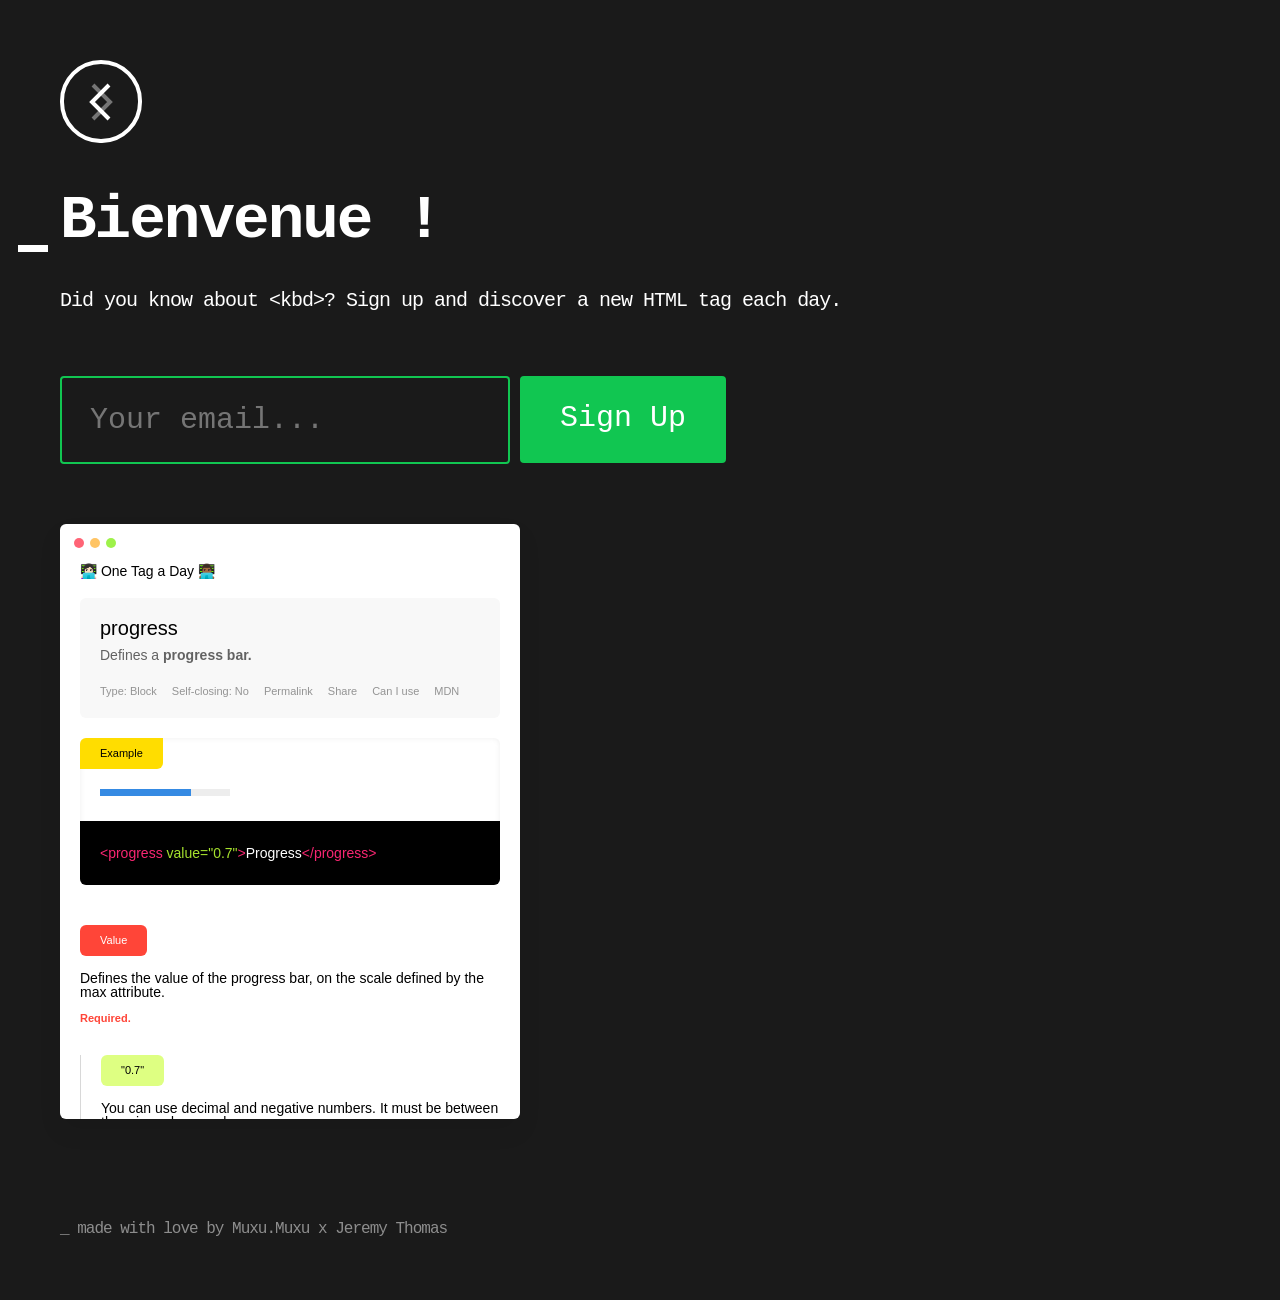
==== fr/index.html @ 7131e2dd "Automated commit at 2017-08-12 12:40:40 UTC by middleman-deploy 2.0.0-alpha" ====
<!DOCTYPE html><html><head><title>One Tag a Day</title><meta content="text/html; charset=UTF-8" http-equiv="Content-Type" /><meta charset="utf-8" /><meta content="Sign up and discover a new HTML tag each day." name="description" /><meta content="width=device-width, initial-scale=1.0, maximum-scale=1, user-scalable=0" name="viewport" /><meta content="#ffffff" name="theme-color" /><meta content="One Tag a Day" property="og:site_name" /><meta content="One Tag a Day" property="og:title" /><meta content="website" property="og:type" /><meta content="https://onetagaday.com" property="og:url" /><meta content="Sign up and discover a new HTML tag each day." property="og:description" /><meta content="https://onetagaday.com/images/og-image.png" property="og:image" /><link href="favicon.ico" rel="icon" type="image/ico" /><meta content="authenticity_token" name="csrf-param" /><meta name="csrf-token" /><link href="/stylesheets/all.css" rel="stylesheet" /></head><body><div class="desktop"><div class="flex"><div class="left"><img src="/images/logo.svg" alt="Logo" /><div class="dash"></div><h1>Bienvenue !</h1><p class="subtitle">Did you know about &lt;kbd&gt;? Sign up and discover a new HTML tag each day.</p><!-- Begin MailChimp Signup Form -->
</style>
<div id="mc_embed_signup">
<form action="//muxumuxu.us14.list-manage.com/subscribe/post?u=eccf5f72255b20ee4b052a622&amp;id=f0b844d57b" method="post" id="mc-embedded-subscribe-form" name="mc-embedded-subscribe-form" class="validate" target="_blank" novalidate>
    <div id="mc_embed_signup_scroll">

	<input type="email" value="" name="EMAIL" class="email" id="mce-EMAIL" placeholder="Your email..." autofocus required>
    <!-- real people should not fill this in and expect good things - do not remove this or risk form bot signups-->
    <div style="position: absolute; left: -5000px;" aria-hidden="true"><input type="text" name="b_eccf5f72255b20ee4b052a622_f0b844d57b" tabindex="-1" value=""></div>
    <div class="clear"><input type="submit" value="Sign Up" name="subscribe" id="mc-embedded-subscribe" class="button"></div>
    </div>
</form>
</div>

<!--End mc_embed_signup-->
<p class="footer">_ made with love by <a href="https://www.muxumuxu.com" target="_blank">Muxu.Muxu</a> x <a href="https://twitter.com/jgthms" target="_blank">Jeremy Thomas</a></p></div><div class="right"><div class="newsletter"><div class="dots"><div class="dot red"></div><div class="dot yellow"></div><div class="dot green"></div></div><h2>👩🏻‍💻 One Tag a Day 👨🏾‍💻</h2><div class="tag"><h3>progress</h3><p class="definition">Defines a <span style="font-weight:700;font-size:14px;color:black;">progress bar.</span></p><span class="info">Type: Block</span><span class="info">Self-closing: No</span><span class="info">Permalink</span><span class="info">Share</span><span class="info">Can I use</span><span class="info">MDN</span></div><div class="example"><h4>Example</h4><progress value="0.7"></progress><div class="code"><span class="pink">&lt;progress </span><span class="green">value=&quot;0.7&quot;</span><span class="pink">&gt;</span><span class="white">Progress</span><span class="pink">&lt;/progress&gt;</span></div></div><div class="value"><h5>Value</h5><p class="value-description">Defines the value of the progress bar, on the scale defined by the max attribute.</p><span>Required.</span></div><div class="number"><h6>&quot;0.7&quot;</h6><p class="number-description">You can use decimal and negative numbers. It must be between the min and max values.</p></div></div><span class="baseline">One Tag a Day</span></div></div></div><div class="mobile"><div class="left"><img src="/images/logo.svg" alt="Logo" /><div class="dash"></div><h1>Bienvenue !</h1><p class="subtitle">Did you know about &lt;kbd&gt;? Sign up and discover a new HTML tag each day.</p><!-- Begin MailChimp Signup Form -->
</style>
<div id="mc_embed_signup">
<form action="//muxumuxu.us14.list-manage.com/subscribe/post?u=eccf5f72255b20ee4b052a622&amp;id=f0b844d57b" method="post" id="mc-embedded-subscribe-form" name="mc-embedded-subscribe-form" class="validate" target="_blank" novalidate>
    <div id="mc_embed_signup_scroll">

	<input type="email" value="" name="EMAIL" class="email" id="mce-EMAIL" placeholder="Your email..." autofocus required>
    <!-- real people should not fill this in and expect good things - do not remove this or risk form bot signups-->
    <div style="position: absolute; left: -5000px;" aria-hidden="true"><input type="text" name="b_eccf5f72255b20ee4b052a622_f0b844d57b" tabindex="-1" value=""></div>
    <div class="clear"><input type="submit" value="Sign Up" name="subscribe" id="mc-embedded-subscribe" class="button"></div>
    </div>
</form>
</div>

<!--End mc_embed_signup-->
<div class="newsletter"><div class="dots"><div class="dot red"></div><div class="dot yellow"></div><div class="dot green"></div></div><h2>👩🏻‍💻 One Tag a Day 👨🏾‍💻</h2><div class="tag"><h3>progress</h3><p class="definition">Defines a <span style="font-weight:700;font-size:14px;color:black;">progress bar.</span></p><span class="info">Type: Block</span><span class="info">Self-closing: No</span><span class="info">Permalink</span><span class="info">Share</span><span class="info">Can I use</span><span class="info">MDN</span></div><div class="example"><h4>Example</h4><progress value="0.7"></progress><div class="code"><span class="pink">&lt;progress </span><span class="green">value=&quot;0.7&quot;</span><span class="pink">&gt;</span><span class="white">Progress</span><span class="pink">&lt;/progress&gt;</span></div></div><div class="value"><h5>Value</h5><p class="value-description">Defines the value of the progress bar, on the scale defined by the max attribute.</p><span>Required.</span></div><div class="number"><h6>&quot;0.7&quot;</h6><p class="number-description">You can use decimal and negative numbers. It must be between the min and max values.</p></div></div><p class="footer">_ made with love by <a href="https://www.muxumuxu.com" target="_blank">Muxu.Muxu</a> x <a href="https://twitter.com/jgthms" target="_blank">Jeremy Thomas</a></p></div></div><script src="/javascripts/site.js"></script></body></html>
---- stylesheets/all.css ----
html, body, div, span, applet, object, iframe,
h1, h2, h3, h4, h5, h6, p, blockquote, pre,
a, abbr, acronym, address, big, cite, code,
del, dfn, em, img, ins, kbd, q, s, samp,
small, strike, strong, sub, sup, tt, var,
b, u, i, center,
dl, dt, dd, ol, ul, li,
fieldset, form, label, legend,
table, caption, tbody, tfoot, thead, tr, th, td,
article, aside, canvas, details, embed,
figure, figcaption, footer, header, hgroup,
menu, nav, output, ruby, section, summary,
time, mark, audio, video {
  margin: 0;
  padding: 0;
  border: 0;
  font-size: 100%;
  font: inherit;
  vertical-align: baseline; }

/* HTML5 display-role reset for older browsers */
article, aside, details, figcaption, figure,
footer, header, hgroup, menu, nav, section {
  display: block; }

body {
  line-height: 1; }

ol, ul {
  list-style: none; }

blockquote, q {
  quotes: none; }

blockquote:before, blockquote:after,
q:before, q:after {
  content: "";
  content: none; }

table {
  border-collapse: collapse;
  border-spacing: 0; }

* {
  -webkit-font-smoothing: antialiased;
  -moz-osx-font-smoothing: grayscale;
  -webkit-appearance: none;
  outline: none; }

body {
  font-family: "Arial", sans-serif; }

h1 {
  font-family: "Roboto Mono", monospace;
  color: white;
  font-size: 61px;
  line-height: 70px;
  letter-spacing: -2px;
  font-weight: 700;
  margin-top: 40px; }

h2 {
  font-size: 14px; }

h3 {
  font-size: 20px; }

h4 {
  font-size: 11px;
  background-color: #FFDD00;
  padding: 10px 20px;
  border-bottom-right-radius: 6px;
  border-top-left-radius: 6px;
  display: inline-block; }

h5 {
  background: #FF4538;
  color: white;
  border-radius: 6px;
  font-size: 11px;
  padding: 10px 20px;
  display: inline-block; }

h6 {
  background: #DEFF82;
  border-radius: 6px;
  font-size: 11px;
  padding: 10px 20px;
  display: inline-block;
  margin-bottom: 15px; }

p.subtitle {
  font-family: "Roboto Mono", monospace;
  color: white;
  font-size: 20px;
  line-height: 30px;
  letter-spacing: -1px;
  margin-top: 30px; }
p.footer {
  font-family: "Roboto Mono", monospace;
  color: white;
  font-size: 16px;
  letter-spacing: -1px;
  opacity: 0.5;
  padding-top: 335px; }
p.definition {
  opacity: 0.6;
  font-size: 14px;
  margin: 10px 0 20px; }
p.value-description {
  font-size: 14px;
  margin: 15px 0 10px; }
p.number-description {
  font-size: 14px; }

span.info {
  font-size: 11px;
  opacity: 0.4;
  margin-right: 15px; }
span.baseline {
  font-family: "Roboto Mono", monospace;
  font-size: 71px;
  opacity: 0.03;
  font-weight: 700;
  width: 360px;
  text-align: right;
  line-height: 63px;
  letter-spacing: -2.3px;
  display: block;
  float: right;
  margin: 45px 70px 0 0; }
span.pink {
  color: #F92672; }
span.green {
  color: #A6E22E; }
span.white {
  color: white; }

a {
  text-decoration: none;
  color: inherit; }
  a:hover {
    border-bottom: 2px solid #11C651; }

#mc_embed_signup_scroll {
  display: -webkit-inline-box;
  display: -ms-inline-flexbox;
  display: inline-flex;
  padding-top: 60px; }

input {
  font-family: "Roboto Mono", monospace;
  border-radius: 4px;
  font-size: 30px; }

input[type=email] {
  width: 390px;
  border: 2px solid #11C651;
  background-color: #1A1A1A;
  padding: 25px 28px;
  margin-right: 10px;
  color: white; }

input[type=submit] {
  border: 0;
  background-color: #11C651;
  color: white;
  padding: 25px 40px 28px;
  -webkit-transition: opacity 0.3s;
  transition: opacity 0.3s; }
  input[type=submit]:hover {
    opacity: 0.7;
    cursor: pointer; }

progress {
  display: block;
  margin: 20px 0 25px 20px; }

progress[value] {
  -webkit-appearance: none;
  -moz-appearance: none;
       appearance: none;
  width: 130px;
  height: 7px;
  border-radius: 20px; }

progress[value]::-webkit-progress-bar {
  background: #EDEDED; }

progress[value]::-webkit-progress-value {
  background: #358AE3; }

.desktop {
  display: block; }

.mobile {
  display: none; }

.code {
  padding: 25px 20px;
  background: black;
  border-bottom-left-radius: 6px;
  border-bottom-right-radius: 6px;
  font-size: 14px; }

.flex {
  display: -webkit-box;
  display: -ms-flexbox;
  display: flex;
  -webkit-box-orient: horizontal;
  -webkit-box-direction: normal;
      -ms-flex-direction: row;
          flex-direction: row; }

.left {
  width: 660px;
  background: #1A1A1A;
  padding: 80px;
  position: relative; }
  .left .dash {
    background-color: white;
    width: 30px;
    height: 7px;
    position: absolute;
    left: 35px;
    top: 266px; }

.right {
  background: #F8F8F8;
  -webkit-box-flex: 1;
      -ms-flex-positive: 1;
          flex-grow: 1; }

.newsletter {
  width: 420px;
  border-radius: 6px;
  margin: 80px auto;
  background: white;
  padding: 40px 20px 0 20px;
  position: relative;
  -webkit-box-shadow: 0 12px 24px 0 rgba(0, 0, 0, 0.07);
          box-shadow: 0 12px 24px 0 rgba(0, 0, 0, 0.07);
  overflow: hidden; }
  .newsletter .tag {
    background: #F8F8F8;
    padding: 20px;
    border-radius: 6px;
    margin-top: 20px; }
  .newsletter .example {
    -webkit-box-shadow: inset 0 0 5px rgba(151, 151, 151, 0.16);
            box-shadow: inset 0 0 5px rgba(151, 151, 151, 0.16);
    border-radius: 6px;
    margin: 20px 0 40px; }
  .newsletter .value span {
    color: #FF4538;
    font-size: 11px;
    font-weight: 700; }
  .newsletter .number {
    border-left: 1px solid #D8D8D8;
    padding-left: 20px;
    margin-top: 20px;
    position: relative;
    bottom: -10px; }

.dots {
  display: -webkit-inline-box;
  display: -ms-inline-flexbox;
  display: inline-flex;
  position: absolute;
  top: 14px;
  left: 14px; }
  .dots .dot {
    height: 10px;
    width: 10px;
    border-radius: 50px;
    margin-right: 6px; }
    .dots .dot.red {
      background: #FF6476; }
    .dots .dot.yellow {
      background: #FFC464; }
    .dots .dot.green {
      background: #9EF24A; }

@media screen and (max-width: 1320px) {
  p.footer {
    padding-top: 40px;
    line-height: 21px; }

  .desktop {
    display: none; }

  .mobile {
    display: block; }

  .left {
    width: auto;
    padding: 60px; }
    .left .dash {
      top: 245px;
      left: 18px; }

  .newsletter {
    margin: 60px 0; } }
@media screen and (max-width: 800px) {
  #mc_embed_signup_scroll {
    display: block; }

  input[type=email] {
    width: 100%;
    -webkit-box-sizing: border-box;
            box-sizing: border-box;
    margin-bottom: 10px; }

  input[type=submit] {
    width: 100%; } }
@media screen and (max-width: 580px) {
  h1 {
    font-size: 32px;
    line-height: 40px;
    letter-spacing: -1.05; }

  p.subtitle {
    font-size: 16px;
    line-height: 26px;
    letter-spacing: -0.8px;
    margin-top: 20px; }

  input {
    font-size: 20px;
    letter-spacing: -0.67px; }

  #mc_embed_signup_scroll {
    padding-top: 20px; }

  .newsletter {
    -webkit-transform: scale(0.5);
            transform: scale(0.5);
    margin: 30px 0 40px; }

  .left .dash {
    width: 20px;
    height: 4px;
    top: 213px;
    left: 23px; } }
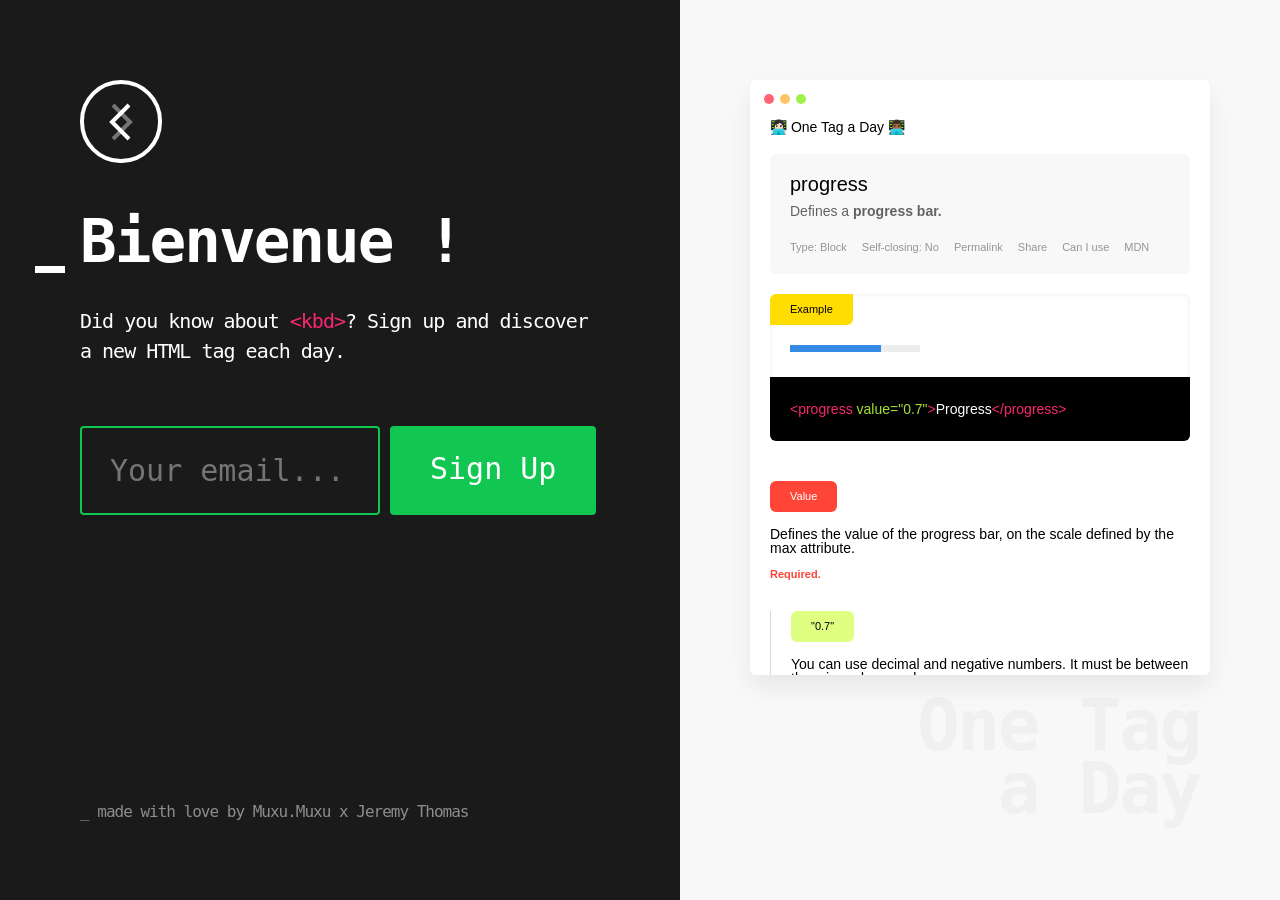
==== commit 06cda9ca: "Automated commit at 2017-08-12 16:28:18 UTC by middleman-deploy 2.0.0-alpha" ====
--- a/fr/index.html
+++ b/fr/index.html
@@ -1,4 +1,4 @@
-<!DOCTYPE html><html><head><title>One Tag a Day</title><meta content="text/html; charset=UTF-8" http-equiv="Content-Type" /><meta charset="utf-8" /><meta content="Sign up and discover a new HTML tag each day." name="description" /><meta content="width=device-width, initial-scale=1.0, maximum-scale=1, user-scalable=0" name="viewport" /><meta content="#ffffff" name="theme-color" /><meta content="One Tag a Day" property="og:site_name" /><meta content="One Tag a Day" property="og:title" /><meta content="website" property="og:type" /><meta content="https://onetagaday.com" property="og:url" /><meta content="Sign up and discover a new HTML tag each day." property="og:description" /><meta content="https://onetagaday.com/images/og-image.png" property="og:image" /><link href="favicon.ico" rel="icon" type="image/ico" /><meta content="authenticity_token" name="csrf-param" /><meta name="csrf-token" /><link href="/stylesheets/all.css" rel="stylesheet" /></head><body><div class="desktop"><div class="flex"><div class="left"><img src="/images/logo.svg" alt="Logo" /><div class="dash"></div><h1>Bienvenue !</h1><p class="subtitle">Did you know about &lt;kbd&gt;? Sign up and discover a new HTML tag each day.</p><!-- Begin MailChimp Signup Form -->
+<!DOCTYPE html><html><head><title>One Tag a Day</title><meta content="text/html; charset=UTF-8" http-equiv="Content-Type" /><meta charset="utf-8" /><meta content="Sign up and discover a new HTML tag each day." name="description" /><meta content="width=device-width, initial-scale=1.0, maximum-scale=1, user-scalable=0" name="viewport" /><meta content="#ffffff" name="theme-color" /><meta content="One Tag a Day" property="og:site_name" /><meta content="One Tag a Day" property="og:title" /><meta content="website" property="og:type" /><meta content="https://onetagaday.com" property="og:url" /><meta content="Sign up and discover a new HTML tag each day." property="og:description" /><meta content="https://onetagaday.com/images/og-image.png" property="og:image" /><link href="favicon.ico" rel="icon" type="image/ico" /><meta content="authenticity_token" name="csrf-param" /><meta name="csrf-token" /><link href="/stylesheets/all.css" rel="stylesheet" /></head><body><div class="desktop"><div class="flex"><div class="left"><img src="/images/logo.svg" alt="Logo" /><div class="dash"></div><h1>Bienvenue !</h1><p class="subtitle">Did you know about <span style="color:#F92672;">&lt;kbd&gt;</span>? Sign up and discover a new HTML tag each day.</p><!-- Begin MailChimp Signup Form -->
 </style>
 <div id="mc_embed_signup">
 <form action="//muxumuxu.us14.list-manage.com/subscribe/post?u=eccf5f72255b20ee4b052a622&amp;id=f0b844d57b" method="post" id="mc-embedded-subscribe-form" name="mc-embedded-subscribe-form" class="validate" target="_blank" novalidate>
@@ -13,19 +13,4 @@
 </div>
 
 <!--End mc_embed_signup-->
-<p class="footer">_ made with love by <a href="https://www.muxumuxu.com" target="_blank">Muxu.Muxu</a> x <a href="https://twitter.com/jgthms" target="_blank">Jeremy Thomas</a></p></div><div class="right"><div class="newsletter"><div class="dots"><div class="dot red"></div><div class="dot yellow"></div><div class="dot green"></div></div><h2>👩🏻‍💻 One Tag a Day 👨🏾‍💻</h2><div class="tag"><h3>progress</h3><p class="definition">Defines a <span style="font-weight:700;font-size:14px;color:black;">progress bar.</span></p><span class="info">Type: Block</span><span class="info">Self-closing: No</span><span class="info">Permalink</span><span class="info">Share</span><span class="info">Can I use</span><span class="info">MDN</span></div><div class="example"><h4>Example</h4><progress value="0.7"></progress><div class="code"><span class="pink">&lt;progress </span><span class="green">value=&quot;0.7&quot;</span><span class="pink">&gt;</span><span class="white">Progress</span><span class="pink">&lt;/progress&gt;</span></div></div><div class="value"><h5>Value</h5><p class="value-description">Defines the value of the progress bar, on the scale defined by the max attribute.</p><span>Required.</span></div><div class="number"><h6>&quot;0.7&quot;</h6><p class="number-description">You can use decimal and negative numbers. It must be between the min and max values.</p></div></div><span class="baseline">One Tag a Day</span></div></div></div><div class="mobile"><div class="left"><img src="/images/logo.svg" alt="Logo" /><div class="dash"></div><h1>Bienvenue !</h1><p class="subtitle">Did you know about &lt;kbd&gt;? Sign up and discover a new HTML tag each day.</p><!-- Begin MailChimp Signup Form -->
-</style>
-<div id="mc_embed_signup">
-<form action="//muxumuxu.us14.list-manage.com/subscribe/post?u=eccf5f72255b20ee4b052a622&amp;id=f0b844d57b" method="post" id="mc-embedded-subscribe-form" name="mc-embedded-subscribe-form" class="validate" target="_blank" novalidate>
-    <div id="mc_embed_signup_scroll">
-
-	<input type="email" value="" name="EMAIL" class="email" id="mce-EMAIL" placeholder="Your email..." autofocus required>
-    <!-- real people should not fill this in and expect good things - do not remove this or risk form bot signups-->
-    <div style="position: absolute; left: -5000px;" aria-hidden="true"><input type="text" name="b_eccf5f72255b20ee4b052a622_f0b844d57b" tabindex="-1" value=""></div>
-    <div class="clear"><input type="submit" value="Sign Up" name="subscribe" id="mc-embedded-subscribe" class="button"></div>
-    </div>
-</form>
-</div>
-
-<!--End mc_embed_signup-->
-<div class="newsletter"><div class="dots"><div class="dot red"></div><div class="dot yellow"></div><div class="dot green"></div></div><h2>👩🏻‍💻 One Tag a Day 👨🏾‍💻</h2><div class="tag"><h3>progress</h3><p class="definition">Defines a <span style="font-weight:700;font-size:14px;color:black;">progress bar.</span></p><span class="info">Type: Block</span><span class="info">Self-closing: No</span><span class="info">Permalink</span><span class="info">Share</span><span class="info">Can I use</span><span class="info">MDN</span></div><div class="example"><h4>Example</h4><progress value="0.7"></progress><div class="code"><span class="pink">&lt;progress </span><span class="green">value=&quot;0.7&quot;</span><span class="pink">&gt;</span><span class="white">Progress</span><span class="pink">&lt;/progress&gt;</span></div></div><div class="value"><h5>Value</h5><p class="value-description">Defines the value of the progress bar, on the scale defined by the max attribute.</p><span>Required.</span></div><div class="number"><h6>&quot;0.7&quot;</h6><p class="number-description">You can use decimal and negative numbers. It must be between the min and max values.</p></div></div><p class="footer">_ made with love by <a href="https://www.muxumuxu.com" target="_blank">Muxu.Muxu</a> x <a href="https://twitter.com/jgthms" target="_blank">Jeremy Thomas</a></p></div></div><script src="/javascripts/site.js"></script></body></html>+</div><div class="right"><div class="newsletter"><div class="dots"><div class="dot red"></div><div class="dot yellow"></div><div class="dot green"></div></div><h2>👩🏻‍💻 One Tag a Day 👨🏾‍💻</h2><div class="tag"><h3>progress</h3><p class="definition">Defines a <span style="font-weight:700;font-size:14px;color:black;">progress bar.</span></p><span class="info block">Type: Block</span><span class="info block">Self-closing: No</span><span class="info block">Permalink</span><span class="info block">Share</span><span class="info block">Can I use</span><span class="info block">MDN</span></div><div class="example"><h4>Example</h4><progress value="0.7"></progress><div class="code"><span class="pink">&lt;progress </span><span class="green">value=&quot;0.7&quot;</span><span class="pink">&gt;</span><span class="white">Progress</span><span class="pink block">&lt;/progress&gt;</span></div></div><div class="value"><h5>Value</h5><p class="value-description">Defines the value of the progress bar, on the scale defined by the max attribute.</p><span>Required.</span></div><div class="number"><h6>&quot;0.7&quot;</h6><p class="number-description">You can use decimal and negative numbers. It must be between the min and max values.</p></div></div><span class="baseline">One Tag a Day</span></div><p class="footer">_ made with love by <a href="https://www.muxumuxu.com" target="_blank">Muxu.Muxu</a> x <a href="https://twitter.com/jgthms" target="_blank">Jeremy Thomas</a></p></div></div><script src="/javascripts/site.js"></script></body></html>
--- a/stylesheets/all.css
+++ b/stylesheets/all.css
@@ -47,8 +47,12 @@
   -webkit-appearance: none;
   outline: none; }
 
+html {
+  height: 100%; }
+
 body {
-  font-family: "Arial", sans-serif; }
+  font-family: "Arial", sans-serif;
+  height: 100%; }
 
 h1 {
   font-family: "Roboto Mono", monospace;
@@ -102,7 +106,9 @@
   font-size: 16px;
   letter-spacing: -1px;
   opacity: 0.5;
-  padding-top: 335px; }
+  position: fixed;
+  bottom: 80px;
+  left: 80px; }
 p.definition {
   opacity: 0.6;
   font-size: 14px;
@@ -127,8 +133,10 @@
   line-height: 63px;
   letter-spacing: -2.3px;
   display: block;
-  float: right;
-  margin: 45px 70px 0 0; }
+  position: fixed;
+  bottom: 80px;
+  right: 80px;
+  z-index: 1; }
 span.pink {
   color: #F92672; }
 span.green {
@@ -142,6 +150,17 @@
   a:hover {
     border-bottom: 2px solid #11C651; }
 
+@-webkit-keyframes list-animation {
+  0% {
+    background: #1A1A1A url(../images/background-tag.svg) no-repeat 75px -100px; }
+  100% {
+    background: #1A1A1A url(../images/background-tag.svg) no-repeat 75px -5000px; } }
+
+@keyframes list-animation {
+  0% {
+    background: #1A1A1A url(../images/background-tag.svg) no-repeat 75px -100px; }
+  100% {
+    background: #1A1A1A url(../images/background-tag.svg) no-repeat 75px -5000px; } }
 #mc_embed_signup_scroll {
   display: -webkit-inline-box;
   display: -ms-inline-flexbox;
@@ -154,7 +173,7 @@
   font-size: 30px; }
 
 input[type=email] {
-  width: 390px;
+  width: 240px;
   border: 2px solid #11C651;
   background-color: #1A1A1A;
   padding: 25px 28px;
@@ -165,7 +184,7 @@
   border: 0;
   background-color: #11C651;
   color: white;
-  padding: 25px 40px 28px;
+  padding: 25px 40px 29px;
   -webkit-transition: opacity 0.3s;
   transition: opacity 0.3s; }
   input[type=submit]:hover {
@@ -191,10 +210,9 @@
   background: #358AE3; }
 
 .desktop {
-  display: block; }
-
-.mobile {
-  display: none; }
+  display: block;
+  height: 100%;
+  overflow-y: scroll; }
 
 .code {
   padding: 25px 20px;
@@ -210,13 +228,16 @@
   -webkit-box-orient: horizontal;
   -webkit-box-direction: normal;
       -ms-flex-direction: row;
-          flex-direction: row; }
+          flex-direction: row;
+  height: 100%; }
 
 .left {
-  width: 660px;
-  background: #1A1A1A;
+  width: 520px;
+  background: #1A1A1A no-repeat 75px -100px;
   padding: 80px;
-  position: relative; }
+  position: relative;
+  -webkit-animation: 100s list-animation linear infinite;
+          animation: 100s list-animation linear infinite; }
   .left .dash {
     background-color: white;
     width: 30px;
@@ -234,13 +255,14 @@
 .newsletter {
   width: 420px;
   border-radius: 6px;
-  margin: 80px auto;
+  margin: 80px auto 0;
   background: white;
   padding: 40px 20px 0 20px;
   position: relative;
   -webkit-box-shadow: 0 12px 24px 0 rgba(0, 0, 0, 0.07);
           box-shadow: 0 12px 24px 0 rgba(0, 0, 0, 0.07);
-  overflow: hidden; }
+  overflow: hidden;
+  z-index: 2; }
   .newsletter .tag {
     background: #F8F8F8;
     padding: 20px;
@@ -281,26 +303,36 @@
     .dots .dot.green {
       background: #9EF24A; }
 
-@media screen and (max-width: 1320px) {
+@media screen and (max-width: 1220px) {
+  body {
+    -webkit-animation: 100s list-animation linear infinite;
+            animation: 100s list-animation linear infinite; }
+
   p.footer {
     padding-top: 40px;
     line-height: 21px; }
 
-  .desktop {
-    display: none; }
-
-  .mobile {
+  .flex {
     display: block; }
-
-  .left {
-    width: auto;
-    padding: 60px; }
-    .left .dash {
-      top: 245px;
-      left: 18px; }
-
-  .newsletter {
-    margin: 60px 0; } }
+    .flex .left {
+      width: auto;
+      padding: 60px;
+      -webkit-animation: none;
+              animation: none;
+      background: transparent; }
+      .flex .left .dash {
+        top: 245px;
+        left: 18px; }
+    .flex .right {
+      background: transparent;
+      padding: 0 60px; }
+      .flex .right .newsletter {
+        margin: 20px 0 60px; }
+    .flex .footer {
+      position: relative;
+      left: 60px;
+      width: calc(100% - 120px);
+      margin-bottom: 40px; } }
 @media screen and (max-width: 800px) {
   #mc_embed_signup_scroll {
     display: block; }
@@ -325,6 +357,9 @@
     letter-spacing: -0.8px;
     margin-top: 20px; }
 
+  span.info {
+    margin-bottom: 5px; }
+
   input {
     font-size: 20px;
     letter-spacing: -0.67px; }
@@ -332,13 +367,19 @@
   #mc_embed_signup_scroll {
     padding-top: 20px; }
 
+  .block {
+    display: block; }
+
   .newsletter {
-    -webkit-transform: scale(0.5);
-            transform: scale(0.5);
+    width: auto;
     margin: 30px 0 40px; }
 
-  .left .dash {
-    width: 20px;
-    height: 4px;
-    top: 213px;
-    left: 23px; } }
+  .flex .left {
+    padding: 20px; }
+    .flex .left .dash {
+      display: none; }
+  .flex .right {
+    padding: 20px; }
+  .flex .footer {
+    left: 20px;
+    width: calc(100% - 20px); } }
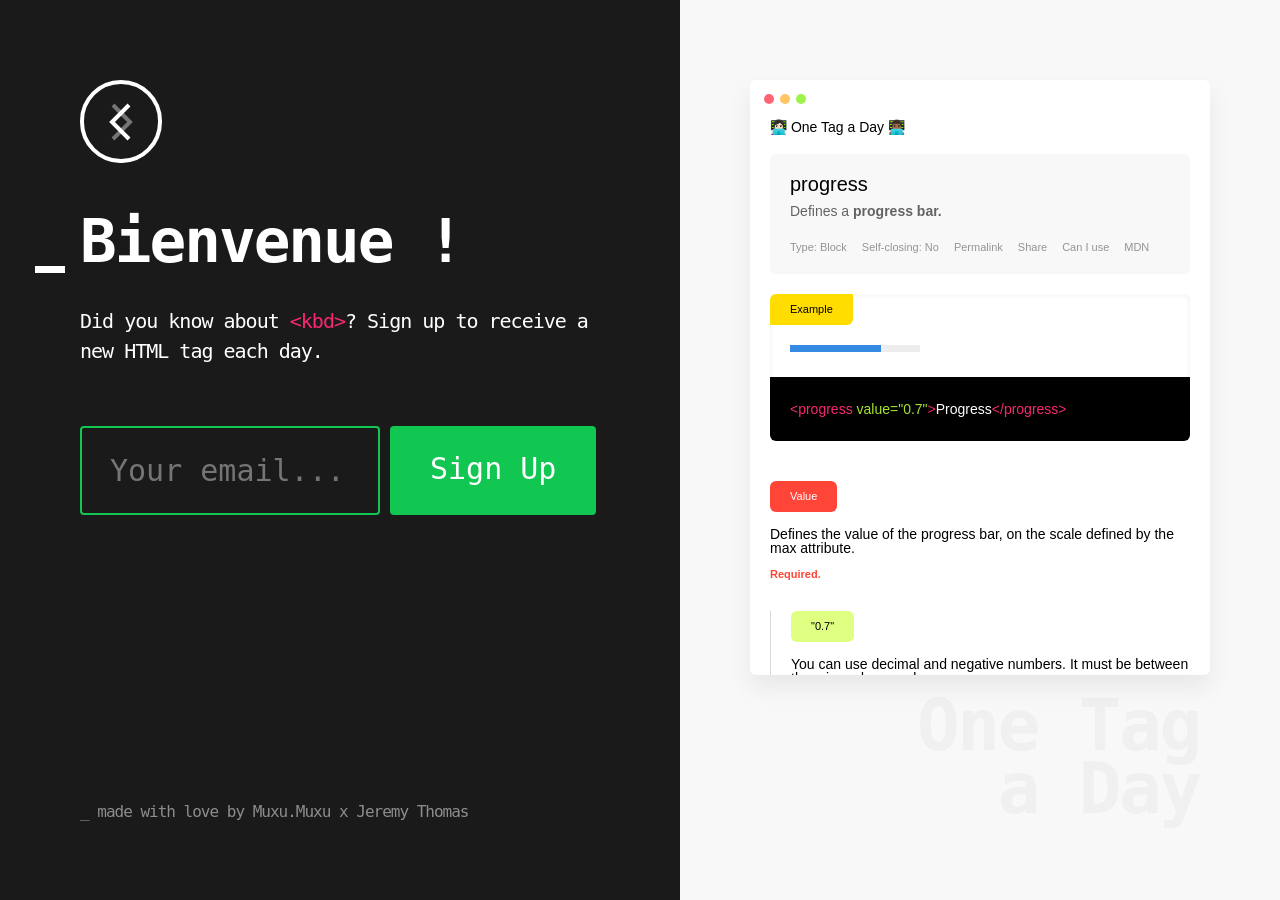
==== commit 0850d338: "Automated commit at 2017-08-18 09:05:18 UTC by middleman-deploy 2.0.0-alpha" ====
--- a/fr/index.html
+++ b/fr/index.html
@@ -1,4 +1,4 @@
-<!DOCTYPE html><html><head><title>One Tag a Day</title><meta content="text/html; charset=UTF-8" http-equiv="Content-Type" /><meta charset="utf-8" /><meta content="Sign up and discover a new HTML tag each day." name="description" /><meta content="width=device-width, initial-scale=1.0, maximum-scale=1, user-scalable=0" name="viewport" /><meta content="#ffffff" name="theme-color" /><meta content="One Tag a Day" property="og:site_name" /><meta content="One Tag a Day" property="og:title" /><meta content="website" property="og:type" /><meta content="https://onetagaday.com" property="og:url" /><meta content="Sign up and discover a new HTML tag each day." property="og:description" /><meta content="https://onetagaday.com/images/og-image.png" property="og:image" /><link href="favicon.ico" rel="icon" type="image/ico" /><meta content="authenticity_token" name="csrf-param" /><meta name="csrf-token" /><link href="/stylesheets/all.css" rel="stylesheet" /></head><body><div class="desktop"><div class="flex"><div class="left"><img src="/images/logo.svg" alt="Logo" /><div class="dash"></div><h1>Bienvenue !</h1><p class="subtitle">Did you know about <span style="color:#F92672;">&lt;kbd&gt;</span>? Sign up and discover a new HTML tag each day.</p><!-- Begin MailChimp Signup Form -->
+<!DOCTYPE html><html><head><title>One Tag a Day</title><meta content="text/html; charset=UTF-8" http-equiv="Content-Type" /><meta charset="utf-8" /><meta content="Sign up to receive a new HTML tag each day." name="description" /><meta content="width=device-width, initial-scale=1.0, maximum-scale=1, user-scalable=0" name="viewport" /><meta content="#ffffff" name="theme-color" /><meta content="One Tag a Day" property="og:site_name" /><meta content="One Tag a Day" property="og:title" /><meta content="website" property="og:type" /><meta content="https://onetagaday.com" property="og:url" /><meta content="Sign up to receive a new HTML tag each day." property="og:description" /><meta content="https://onetagaday.com/images/og-image.png" property="og:image" /><link href="favicon.ico" rel="icon" type="image/ico" /><meta content="authenticity_token" name="csrf-param" /><meta name="csrf-token" /><link href="/stylesheets/all.css" rel="stylesheet" /></head><body><div class="desktop"><div class="flex"><div class="left"><img src="/images/logo.svg" alt="Logo" /><div class="dash"></div><h1>Bienvenue !</h1><p class="subtitle">Did you know about <a href="http://htmlreference.io/element/kbd/" style="color:#F92672;" target="_blank">&lt;kbd&gt;</a>? Sign up to receive a new HTML tag each day.</p><!-- Begin MailChimp Signup Form -->
 </style>
 <div id="mc_embed_signup">
 <form action="//muxumuxu.us14.list-manage.com/subscribe/post?u=eccf5f72255b20ee4b052a622&amp;id=f0b844d57b" method="post" id="mc-embedded-subscribe-form" name="mc-embedded-subscribe-form" class="validate" target="_blank" novalidate>
--- a/stylesheets/all.css
+++ b/stylesheets/all.css
@@ -100,6 +100,8 @@
   line-height: 30px;
   letter-spacing: -1px;
   margin-top: 30px; }
+  p.subtitle a:hover {
+    border-bottom: 2px solid #F92672; }
 p.footer {
   font-family: "Roboto Mono", monospace;
   color: white;
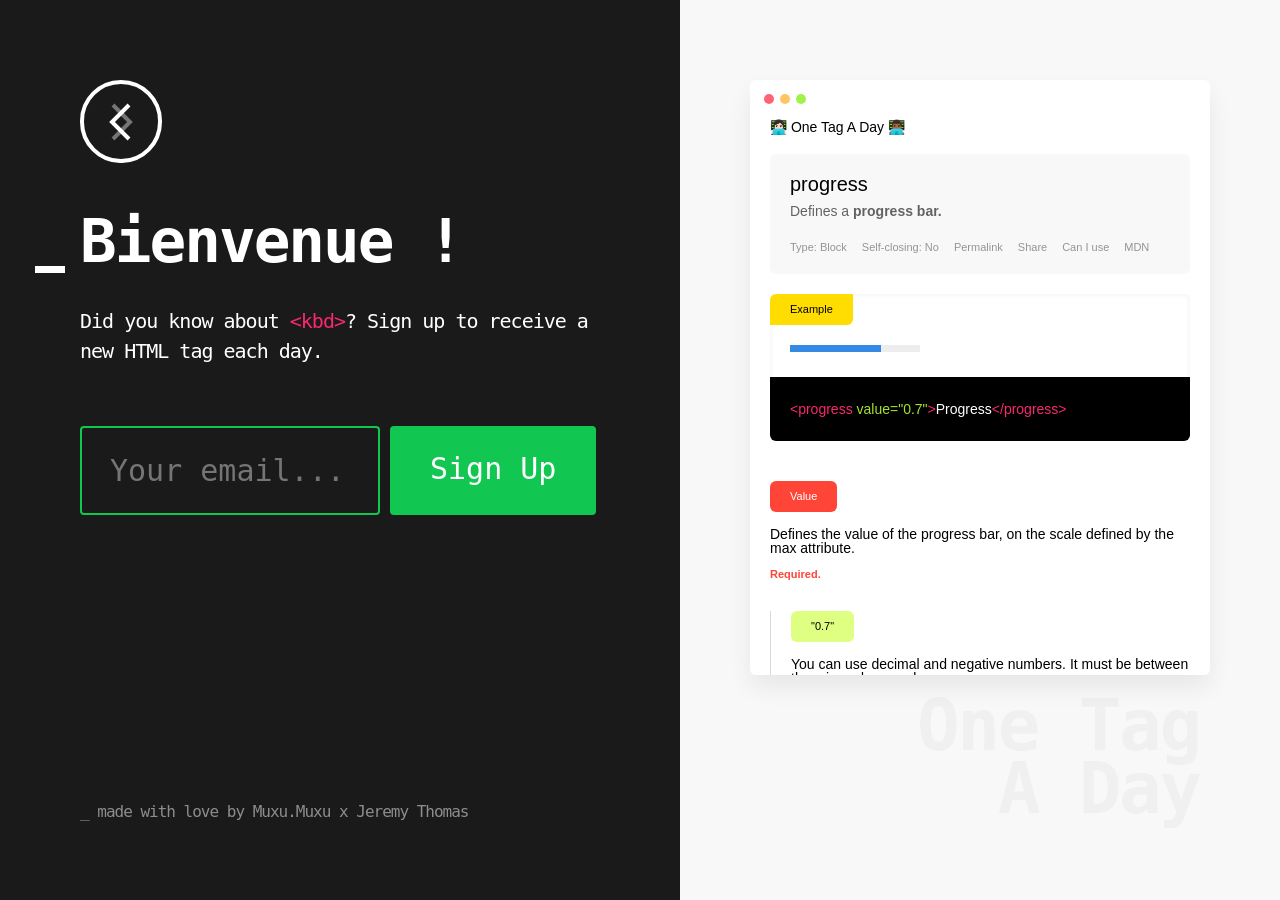
==== commit 159c6049: "Automated commit at 2017-08-18 18:23:27 UTC by middleman-deploy 2.0.0-alpha" ====
--- a/fr/index.html
+++ b/fr/index.html
@@ -1,4 +1,4 @@
-<!DOCTYPE html><html><head><title>One Tag a Day</title><meta content="text/html; charset=UTF-8" http-equiv="Content-Type" /><meta charset="utf-8" /><meta content="Sign up to receive a new HTML tag each day." name="description" /><meta content="width=device-width, initial-scale=1.0, maximum-scale=1, user-scalable=0" name="viewport" /><meta content="#ffffff" name="theme-color" /><meta content="One Tag a Day" property="og:site_name" /><meta content="One Tag a Day" property="og:title" /><meta content="website" property="og:type" /><meta content="https://onetagaday.com" property="og:url" /><meta content="Sign up to receive a new HTML tag each day." property="og:description" /><meta content="https://onetagaday.com/images/og-image.png" property="og:image" /><link href="favicon.ico" rel="icon" type="image/ico" /><meta content="authenticity_token" name="csrf-param" /><meta name="csrf-token" /><link href="/stylesheets/all.css" rel="stylesheet" /></head><body><div class="desktop"><div class="flex"><div class="left"><img src="/images/logo.svg" alt="Logo" /><div class="dash"></div><h1>Bienvenue !</h1><p class="subtitle">Did you know about <a href="http://htmlreference.io/element/kbd/" style="color:#F92672;" target="_blank">&lt;kbd&gt;</a>? Sign up to receive a new HTML tag each day.</p><!-- Begin MailChimp Signup Form -->
+<!DOCTYPE html><html><head><title>One Tag A Day</title><meta content="text/html; charset=UTF-8" http-equiv="Content-Type" /><meta charset="utf-8" /><meta content="Sign up to receive a new HTML tag each day." name="description" /><meta content="width=device-width, initial-scale=1.0, maximum-scale=1, user-scalable=0" name="viewport" /><meta content="#ffffff" name="theme-color" /><meta content="One Tag A Day" property="og:site_name" /><meta content="One Tag A Day" property="og:title" /><meta content="website" property="og:type" /><meta content="https://onetagaday.com" property="og:url" /><meta content="Sign up to receive a new HTML tag each day." property="og:description" /><meta content="https://onetagaday.com/images/og-image.png" property="og:image" /><link href="favicon.ico" rel="icon" type="image/ico" /><meta content="authenticity_token" name="csrf-param" /><meta name="csrf-token" /><link href="/stylesheets/all.css" rel="stylesheet" /></head><body><div class="desktop"><div class="flex"><div class="left"><img src="/images/logo.svg" alt="Logo" /><div class="dash"></div><h1>Bienvenue !</h1><p class="subtitle">Did you know about <a href="http://htmlreference.io/element/kbd/" style="color:#F92672;" target="_blank">&lt;kbd&gt;</a>? Sign up to receive a new HTML tag each day.</p><!-- Begin MailChimp Signup Form -->
 </style>
 <div id="mc_embed_signup">
 <form action="//muxumuxu.us14.list-manage.com/subscribe/post?u=eccf5f72255b20ee4b052a622&amp;id=f0b844d57b" method="post" id="mc-embedded-subscribe-form" name="mc-embedded-subscribe-form" class="validate" target="_blank" novalidate>
@@ -13,4 +13,4 @@
 </div>
 
 <!--End mc_embed_signup-->
-</div><div class="right"><div class="newsletter"><div class="dots"><div class="dot red"></div><div class="dot yellow"></div><div class="dot green"></div></div><h2>👩🏻‍💻 One Tag a Day 👨🏾‍💻</h2><div class="tag"><h3>progress</h3><p class="definition">Defines a <span style="font-weight:700;font-size:14px;color:black;">progress bar.</span></p><span class="info block">Type: Block</span><span class="info block">Self-closing: No</span><span class="info block">Permalink</span><span class="info block">Share</span><span class="info block">Can I use</span><span class="info block">MDN</span></div><div class="example"><h4>Example</h4><progress value="0.7"></progress><div class="code"><span class="pink">&lt;progress </span><span class="green">value=&quot;0.7&quot;</span><span class="pink">&gt;</span><span class="white">Progress</span><span class="pink block">&lt;/progress&gt;</span></div></div><div class="value"><h5>Value</h5><p class="value-description">Defines the value of the progress bar, on the scale defined by the max attribute.</p><span>Required.</span></div><div class="number"><h6>&quot;0.7&quot;</h6><p class="number-description">You can use decimal and negative numbers. It must be between the min and max values.</p></div></div><span class="baseline">One Tag a Day</span></div><p class="footer">_ made with love by <a href="https://www.muxumuxu.com" target="_blank">Muxu.Muxu</a> x <a href="https://twitter.com/jgthms" target="_blank">Jeremy Thomas</a></p></div></div><script src="/javascripts/site.js"></script></body></html>+</div><div class="right"><div class="newsletter"><div class="dots"><div class="dot red"></div><div class="dot yellow"></div><div class="dot green"></div></div><h2>👩🏻‍💻 One Tag A Day 👨🏾‍💻</h2><div class="tag"><h3>progress</h3><p class="definition">Defines a <span style="font-weight:700;font-size:14px;color:black;">progress bar.</span></p><span class="info block">Type: Block</span><span class="info block">Self-closing: No</span><span class="info block">Permalink</span><span class="info block">Share</span><span class="info block">Can I use</span><span class="info block">MDN</span></div><div class="example"><h4>Example</h4><progress value="0.7"></progress><div class="code"><span class="pink">&lt;progress </span><span class="green">value=&quot;0.7&quot;</span><span class="pink">&gt;</span><span class="white">Progress</span><span class="pink block">&lt;/progress&gt;</span></div></div><div class="value"><h5>Value</h5><p class="value-description">Defines the value of the progress bar, on the scale defined by the max attribute.</p><span>Required.</span></div><div class="number"><h6>&quot;0.7&quot;</h6><p class="number-description">You can use decimal and negative numbers. It must be between the min and max values.</p></div></div><span class="baseline">One Tag A Day</span></div><p class="footer">_ made with love by <a href="https://www.muxumuxu.com" target="_blank">Muxu.Muxu</a> x <a href="https://twitter.com/jgthms" target="_blank">Jeremy Thomas</a></p></div></div><script src="/javascripts/site.js"></script></body></html>
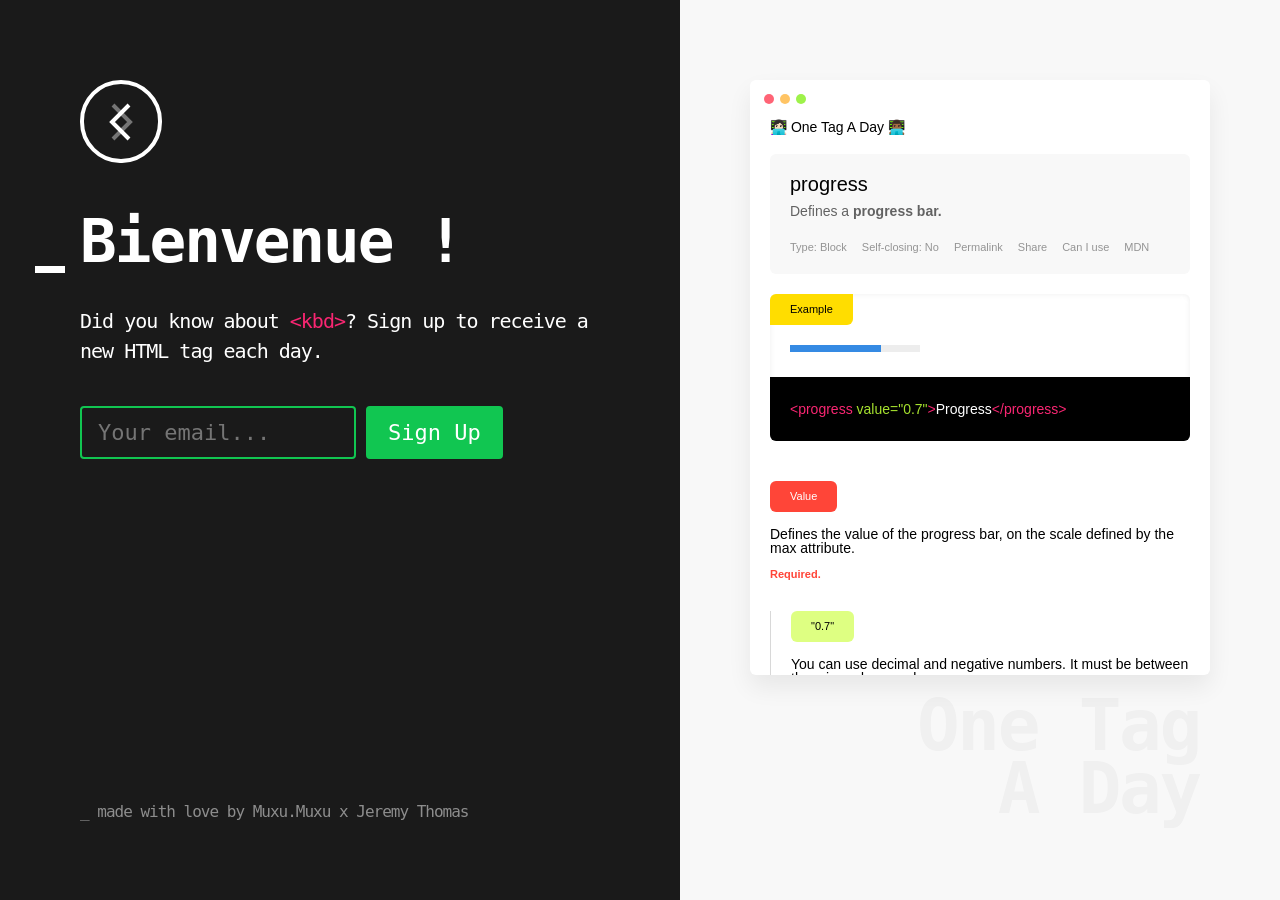
==== commit dadb9239: "Automated commit at 2017-08-21 14:44:05 UTC by middleman-deploy 2.0.0-alpha" ====
--- a/fr/index.html
+++ b/fr/index.html
@@ -13,4 +13,10 @@
 </div>
 
 <!--End mc_embed_signup-->
-</div><div class="right"><div class="newsletter"><div class="dots"><div class="dot red"></div><div class="dot yellow"></div><div class="dot green"></div></div><h2>👩🏻‍💻 One Tag A Day 👨🏾‍💻</h2><div class="tag"><h3>progress</h3><p class="definition">Defines a <span style="font-weight:700;font-size:14px;color:black;">progress bar.</span></p><span class="info block">Type: Block</span><span class="info block">Self-closing: No</span><span class="info block">Permalink</span><span class="info block">Share</span><span class="info block">Can I use</span><span class="info block">MDN</span></div><div class="example"><h4>Example</h4><progress value="0.7"></progress><div class="code"><span class="pink">&lt;progress </span><span class="green">value=&quot;0.7&quot;</span><span class="pink">&gt;</span><span class="white">Progress</span><span class="pink block">&lt;/progress&gt;</span></div></div><div class="value"><h5>Value</h5><p class="value-description">Defines the value of the progress bar, on the scale defined by the max attribute.</p><span>Required.</span></div><div class="number"><h6>&quot;0.7&quot;</h6><p class="number-description">You can use decimal and negative numbers. It must be between the min and max values.</p></div></div><span class="baseline">One Tag A Day</span></div><p class="footer">_ made with love by <a href="https://www.muxumuxu.com" target="_blank">Muxu.Muxu</a> x <a href="https://twitter.com/jgthms" target="_blank">Jeremy Thomas</a></p></div></div><script src="/javascripts/site.js"></script></body></html>+</div><div class="right"><div class="newsletter"><div class="dots"><div class="dot red"></div><div class="dot yellow"></div><div class="dot green"></div></div><h2>👩🏻‍💻 One Tag A Day 👨🏾‍💻</h2><div class="tag"><h3>progress</h3><p class="definition">Defines a <span style="font-weight:700;font-size:14px;color:black;">progress bar.</span></p><span class="info block">Type: Block</span><span class="info block">Self-closing: No</span><span class="info block">Permalink</span><span class="info block">Share</span><span class="info block">Can I use</span><span class="info block">MDN</span></div><div class="example"><h4>Example</h4><progress value="0.7"></progress><div class="code"><span class="pink">&lt;progress </span><span class="green">value=&quot;0.7&quot;</span><span class="pink">&gt;</span><span class="white">Progress</span><span class="pink block">&lt;/progress&gt;</span></div></div><div class="value"><h5>Value</h5><p class="value-description">Defines the value of the progress bar, on the scale defined by the max attribute.</p><span>Required.</span></div><div class="number"><h6>&quot;0.7&quot;</h6><p class="number-description">You can use decimal and negative numbers. It must be between the min and max values.</p></div></div><span class="baseline">One Tag A Day</span></div><p class="footer">_ made with love by <a href="https://www.muxumuxu.com" target="_blank">Muxu.Muxu</a> x <a href="https://twitter.com/jgthms" target="_blank">Jeremy Thomas</a></p></div></div><script src="/javascripts/site.js"></script><script>(function(i,s,o,g,r,a,m){i['GoogleAnalyticsObject']=r;i[r]=i[r]||function(){
+(i[r].q=i[r].q||[]).push(arguments)},i[r].l=1*new Date();a=s.createElement(o),
+m=s.getElementsByTagName(o)[0];a.async=1;a.src=g;m.parentNode.insertBefore(a,m)
+})(window,document,'script','https://www.google-analytics.com/analytics.js','ga');
+
+ga('create', 'UA-83226935-11', 'auto');
+ga('send', 'pageview');</script></body></html>
--- a/stylesheets/all.css
+++ b/stylesheets/all.css
@@ -167,26 +167,29 @@
   display: -webkit-inline-box;
   display: -ms-inline-flexbox;
   display: inline-flex;
-  padding-top: 60px; }
+  padding-top: 40px; }
 
 input {
   font-family: "Roboto Mono", monospace;
   border-radius: 4px;
-  font-size: 30px; }
+  font-size: 22px; }
 
 input[type=email] {
   width: 240px;
-  border: 2px solid #11C651;
+  border: 2px solid #444;
   background-color: #1A1A1A;
-  padding: 25px 28px;
+  padding: 12px 16px;
   margin-right: 10px;
   color: white; }
+  input[type=email]:focus {
+    border: 2px solid #11C651; }
 
 input[type=submit] {
   border: 0;
   background-color: #11C651;
   color: white;
-  padding: 25px 40px 29px;
+  padding: 12px 20px 12px;
+  border: 2px solid #11C651;
   -webkit-transition: opacity 0.3s;
   transition: opacity 0.3s; }
   input[type=submit]:hover {
